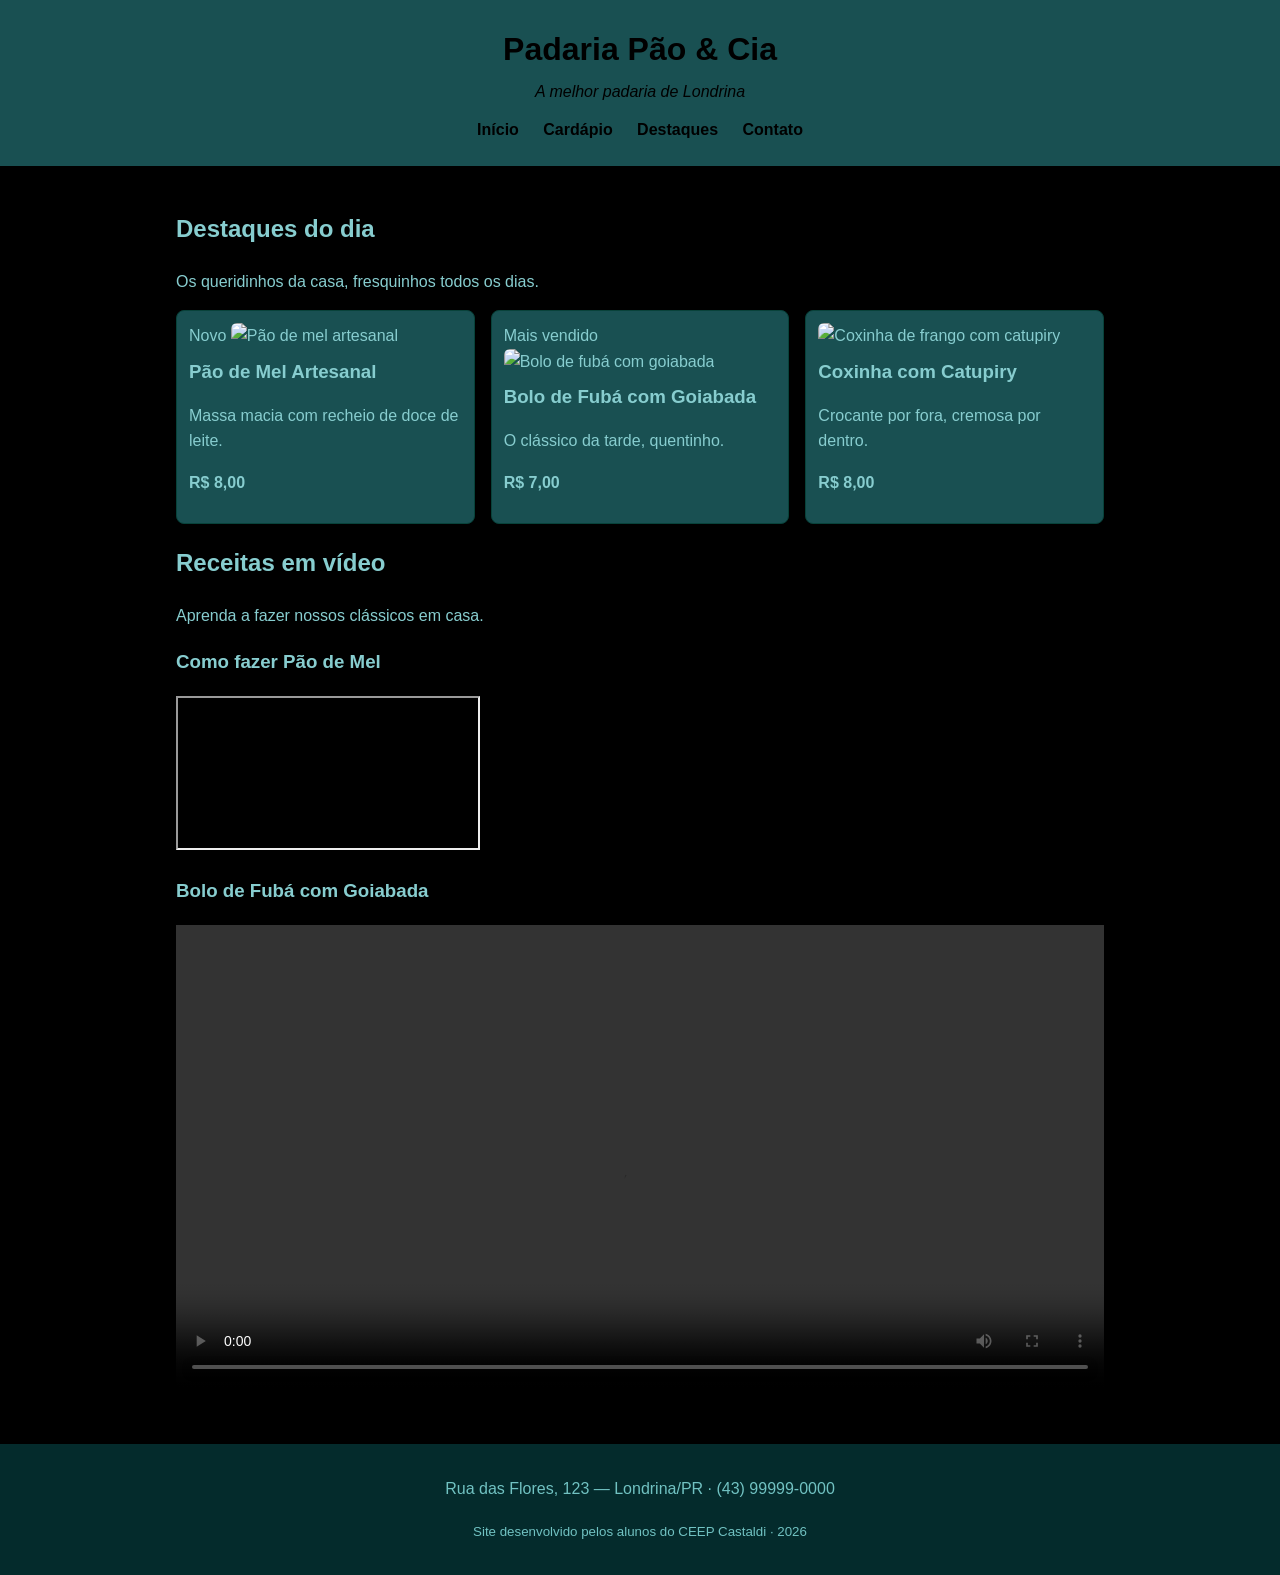
==== destaques.html @ 964742ab "ok" ====
<!DOCTYPE html>
<html lang="pt-BR">
<head>
    <meta charset="UTF-8">
    <meta name="viewport" content="width=device-width, initial-scale=1.0">
    <title>Destaques</title>
    <link rel="stylesheet" href="style.css">
</head>
<body>

    <header class="cabecalho">
        <h1>Padaria Pão &amp; Cia</h1>
        <p class="subtitulo">A melhor padaria de Londrina</p>
        <nav class="menu">
            <a href="index.html">Início</a>
            <a href="cardapio.html">Cardápio</a>
            <a href="destaques.html">Destaques</a>
            <a href="index.html#contato">Contato</a>
        </nav>
    </header>

    <main>

        <section class="intro">
            <h2>Destaques do dia</h2>
            <p>Os queridinhos da casa, fresquinhos todos os dias.</p>
        </section>

        <!-- Cards de destaque (reaproveita o estilo .cards / .card) -->
        <section class="destaques">
            <div class="cards">
                <article class="card">
                    <span class="selo">Novo</span>
                    <img src="img/pao-de-mel.jpg" alt="Pão de mel artesanal">
                    <h3>Pão de Mel Artesanal</h3>
                    <p>Massa macia com recheio de doce de leite.</p>
                    <p><strong>R$ 8,00</strong></p>
                </article>
                <article class="card">
                    <span class="selo">Mais vendido</span>
                    <img src="img/bolo-fuba.jpg" alt="Bolo de fubá com goiabada">
                    <h3>Bolo de Fubá com Goiabada</h3>
                    <p>O clássico da tarde, quentinho.</p>
                    <p><strong>R$ 7,00</strong></p>
                </article>
                <article class="card">
                    <img src="img/coxinha.jpg" alt="Coxinha de frango com catupiry">
                    <h3>Coxinha com Catupiry</h3>
                    <p>Crocante por fora, cremosa por dentro.</p>
                    <p><strong>R$ 8,00</strong></p>
                </article>
            </div>
        </section>

        <!-- RECEITAS EM VÍDEO -->
        <section class="receitas">
            <h2>Receitas em vídeo</h2>
            <p>Aprenda a fazer nossos clássicos em casa.</p>

            <div class="videos">

                <!-- OPÇÃO 1: vídeo do YouTube (troque VIDEO_ID pelo código do vídeo) -->
                <div class="video-item">
                    <h3>Como fazer Pão de Mel</h3>
                    <div class="video-wrapper">
                        <iframe src="https://www.youtube.com/embed/VIDEO_ID"
                                title="Receita de pão de mel"
                                allowfullscreen></iframe>
                    </div>
                </div>

                <!-- OPÇÃO 2: vídeo próprio (arquivo .mp4 dentro da pasta img/) -->
                <div class="video-item">
                    <h3>Bolo de Fubá com Goiabada</h3>
                    <video controls width="100%">
                        <source src="img/receita-bolo-fuba.mp4" type="video/mp4">
                        Seu navegador não suporta vídeo.
                    </video>
                </div>

            </div>
        </section>

    </main>

    <footer class="rodape">
        <p>Rua das Flores, 123 — Londrina/PR · (43) 99999-0000</p>
        <p><small>Site desenvolvido pelos alunos do CEEP Castaldi · 2026</small></p>
    </footer>

</body>
</html>
---- style.css ----
/* =========================================================
   PADARIA PÃO & CIA — CSS do Encontro 1
   Paleta com contraste aprovado no padrão WCAG AA
   ========================================================= */

/* box-sizing: a largura já inclui padding e borda (Box Model) */
* {
    box-sizing: border-box;
}

body {
    font-family: Arial, Helvetica, sans-serif;
    line-height: 1.6;
    margin: 0;
    color: #87cdcf;             /* marrom escuro (texto) */
    background-color: #000000;  /* creme (fundo) */
}

/* ===== Cabeçalho ===== */
.cabecalho {
    background-color: #195052;  /* âmbar escuro — texto branco tem contraste AA */
    color: #000000;
    text-align: center;
    padding: 24px 16px;
}

.cabecalho h1 {
    margin: 0;
}

.subtitulo {
    margin: 4px 0 12px;
    font-style: italic;
}

.menu a {
    color: #000000;
    text-decoration: none;
    margin: 0 10px;
    font-weight: bold;
}

.menu a:hover {
    text-decoration: underline;
}

/* ===== Área central ===== */
main {
    max-width: 960px;
    margin: 0 auto;    /* centraliza a página */
    padding: 24px 16px;
}

blockquote {
    border-left: 4px solid #195052;
    margin: 0 0 16px;
    padding: 8px 16px;
    background-color: #002d33dc;
}

/* ===== Cards de destaque (Flexbox) ===== */
.cards {
    display: flex;         /* coloca os cards lado a lado */
    flex-wrap: wrap;       /* quebra a linha em telas menores */
    gap: 16px;             /* espaço entre os cards */
}

.card {
    flex: 1 1 250px;       /* cresce, encolhe, largura base 250px */
    border: 1px solid #08423a;
    border-radius: 8px;
    padding: 12px;
    background-color: #195052;
}

.card img {
    width: 100%;
    height: 180px;
    object-fit: cover;     /* recorta a imagem sem deformar */
    border-radius: 6px;
}

.card h3 {
    margin: 8px 0 4px;
}

/* ===== Tabela do cardápio ===== */
.tabela-cardapio {
    width: 100%;
    border-collapse: collapse;   /* junta as bordas das células */
    margin-top: 8px;
}

.tabela-cardapio caption {
    text-align: left;
    font-style: italic;
    margin-bottom: 8px;
}

.tabela-cardapio th,
.tabela-cardapio td {
    border: 1px solid #71c2c2;
    padding: 10px;
    text-align: left;
}

.tabela-cardapio thead {
    background-color: #195052;
    color: #71c2c2;
}

/* ===== Rodapé ===== */
.rodape {
    background-color: #042b2c;
    color: #71c2c2;
    text-align: center;
    padding: 16px;
    margin-top: 24px;
}
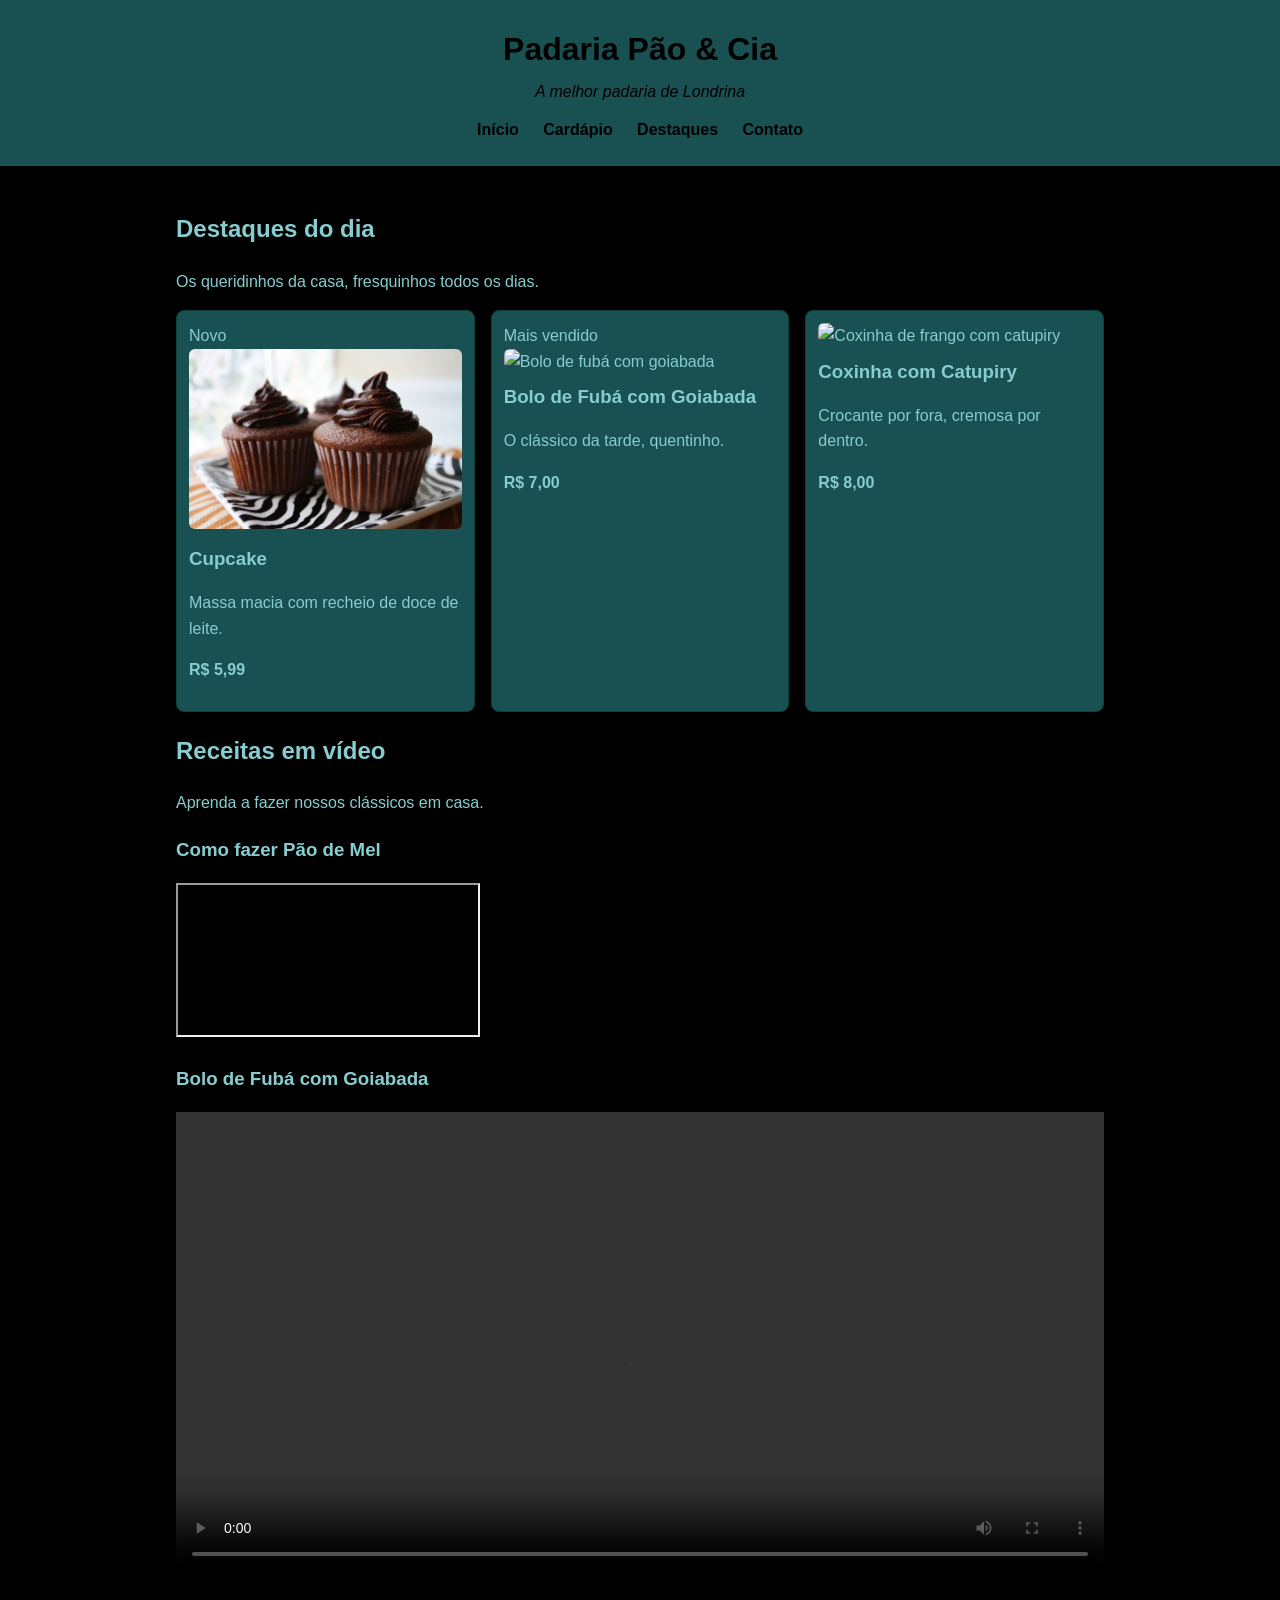
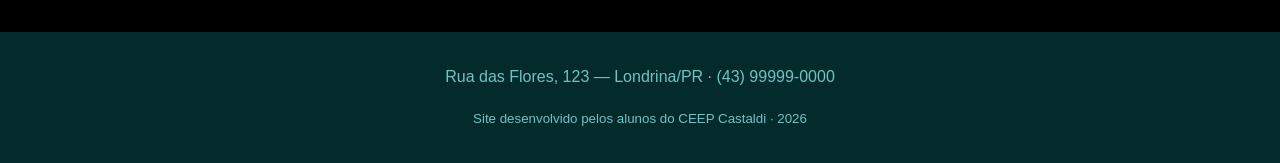
==== commit cdb68eda: "ok" ====
--- a/destaques.html
+++ b/destaques.html
@@ -31,10 +31,10 @@
             <div class="cards">
                 <article class="card">
                     <span class="selo">Novo</span>
-                    <img src="img/pao-de-mel.jpg" alt="Pão de mel artesanal">
-                    <h3>Pão de Mel Artesanal</h3>
+                    <img src="cupcake.png" alt="Cupcake">
+                    <h3>Cupcake</h3>
                     <p>Massa macia com recheio de doce de leite.</p>
-                    <p><strong>R$ 8,00</strong></p>
+                    <p><strong>R$ 5,99</strong></p>
                 </article>
                 <article class="card">
                     <span class="selo">Mais vendido</span>
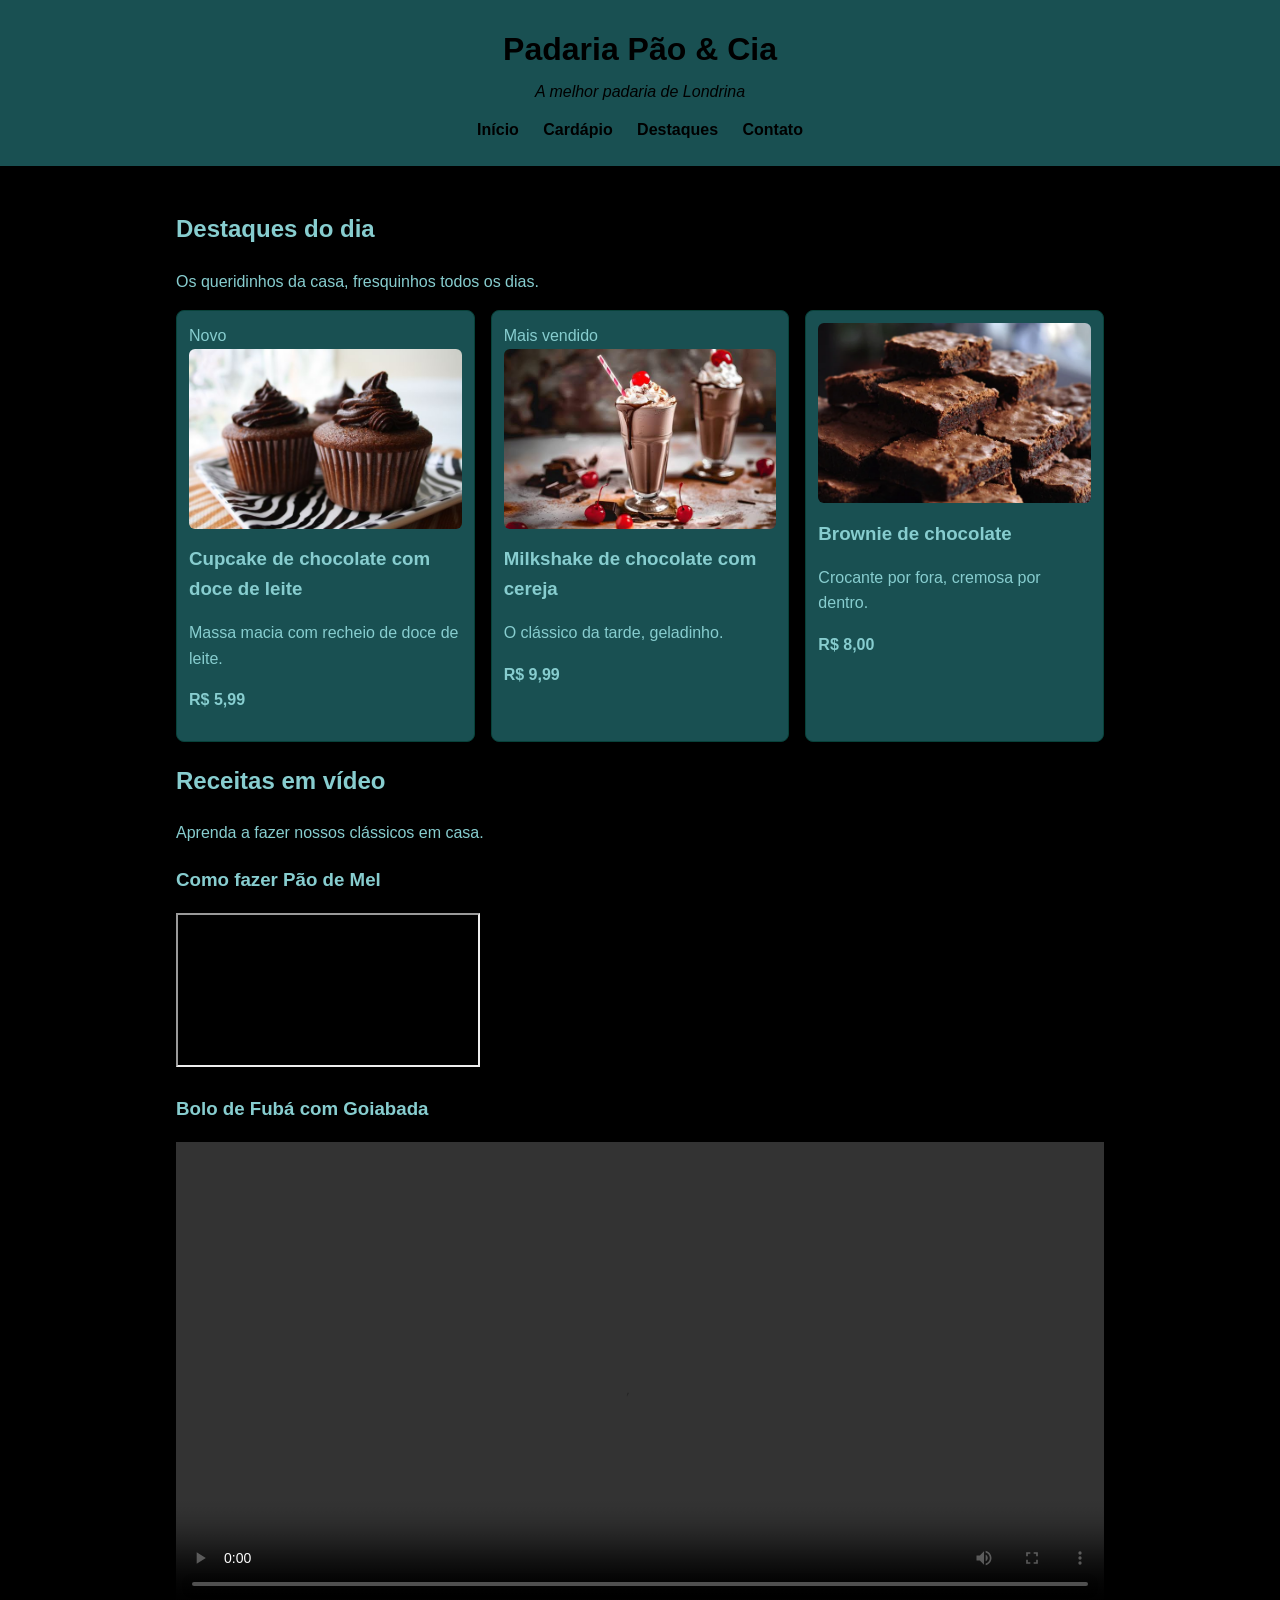
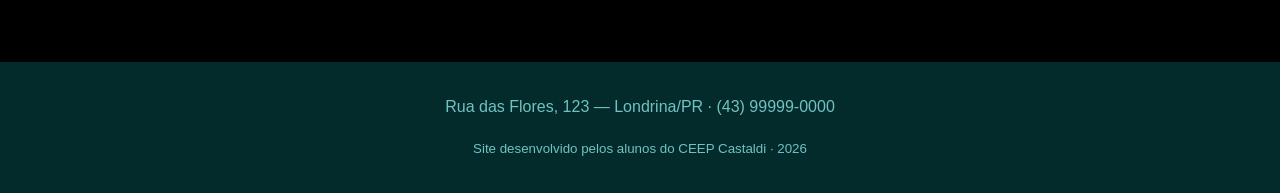
==== commit 944bb427: "ok" ====
--- a/destaques.html
+++ b/destaques.html
@@ -32,20 +32,20 @@
                 <article class="card">
                     <span class="selo">Novo</span>
                     <img src="cupcake.png" alt="Cupcake">
-                    <h3>Cupcake</h3>
+                    <h3>Cupcake de chocolate com doce de leite</h3>
                     <p>Massa macia com recheio de doce de leite.</p>
                     <p><strong>R$ 5,99</strong></p>
                 </article>
                 <article class="card">
                     <span class="selo">Mais vendido</span>
-                    <img src="img/bolo-fuba.jpg" alt="Bolo de fubá com goiabada">
-                    <h3>Bolo de Fubá com Goiabada</h3>
-                    <p>O clássico da tarde, quentinho.</p>
-                    <p><strong>R$ 7,00</strong></p>
+                    <img src="milk.png" alt="milkshake">
+                    <h3>Milkshake de chocolate com cereja</h3>
+                    <p>O clássico da tarde, geladinho.</p>
+                    <p><strong>R$ 9,99</strong></p>
                 </article>
                 <article class="card">
-                    <img src="img/coxinha.jpg" alt="Coxinha de frango com catupiry">
-                    <h3>Coxinha com Catupiry</h3>
+                    <img src="brownie.png" alt="Brownie">
+                    <h3>Brownie de chocolate</h3>
                     <p>Crocante por fora, cremosa por dentro.</p>
                     <p><strong>R$ 8,00</strong></p>
                 </article>
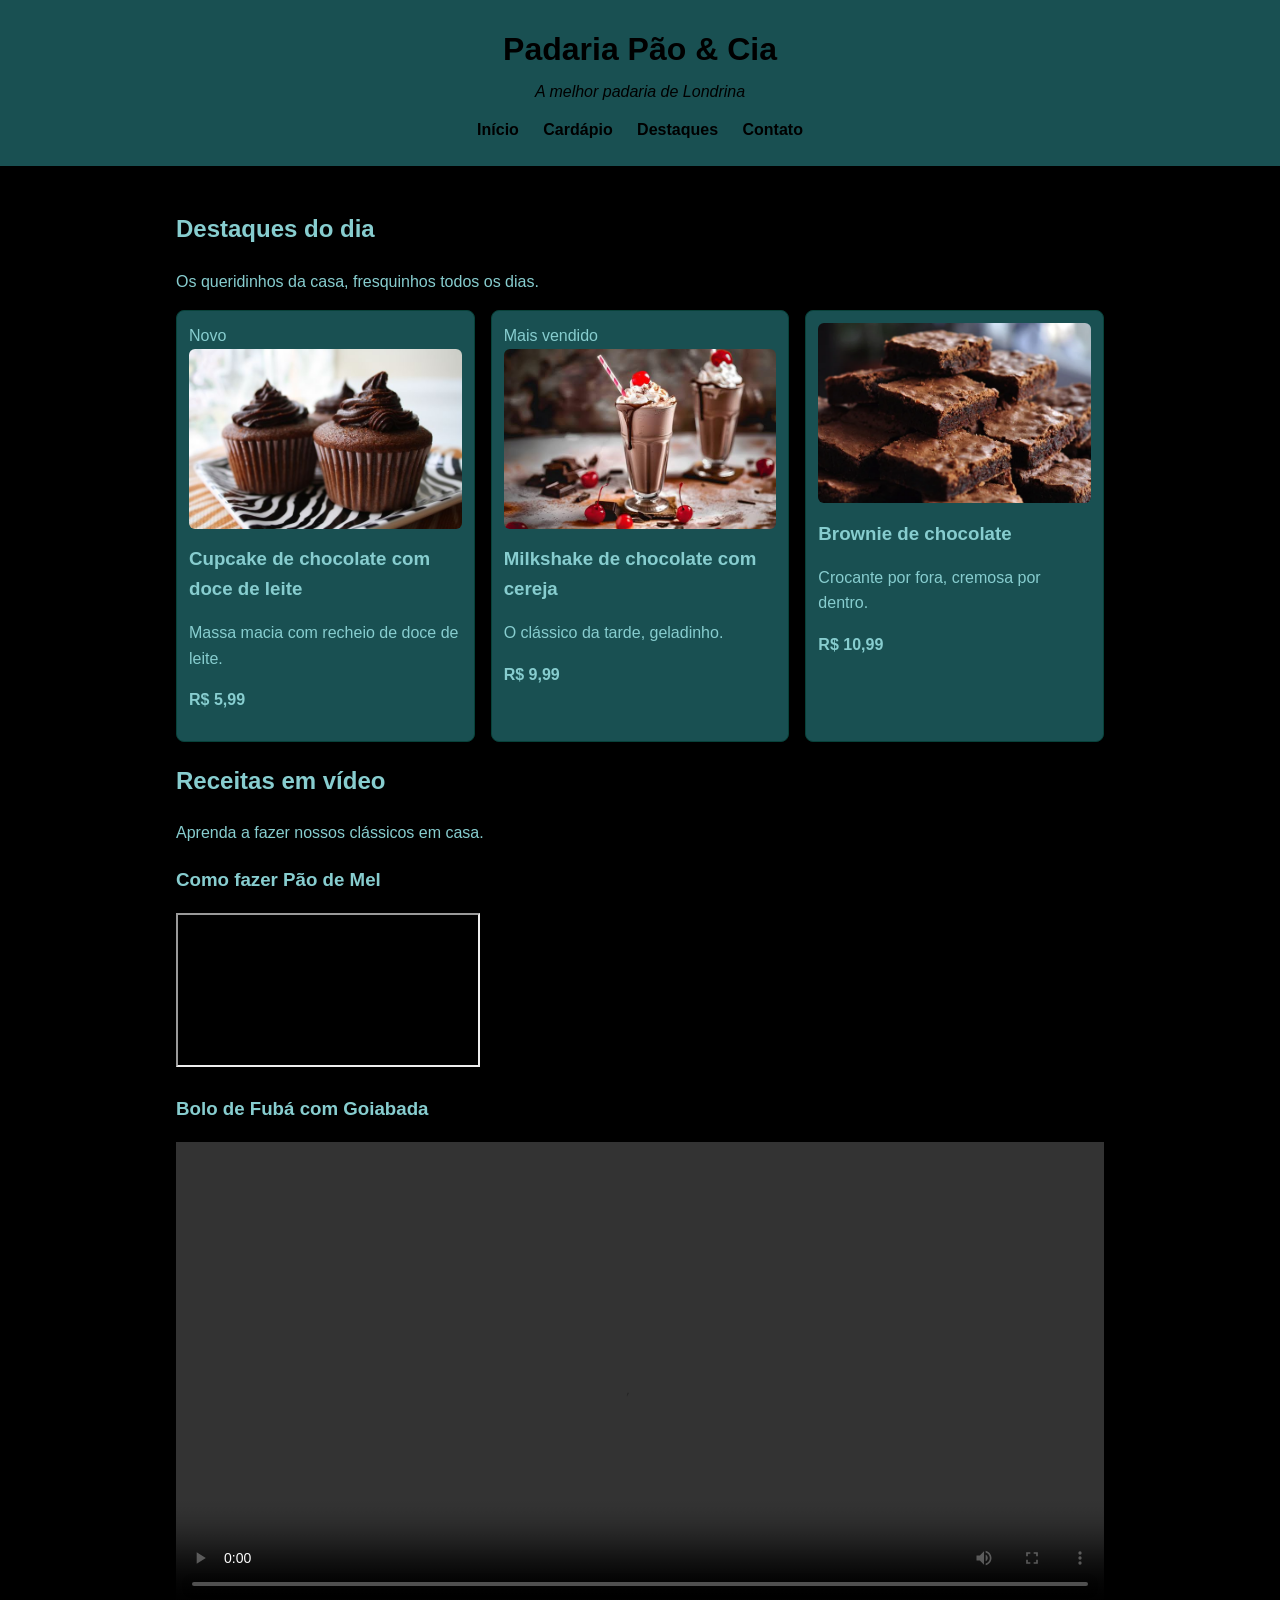
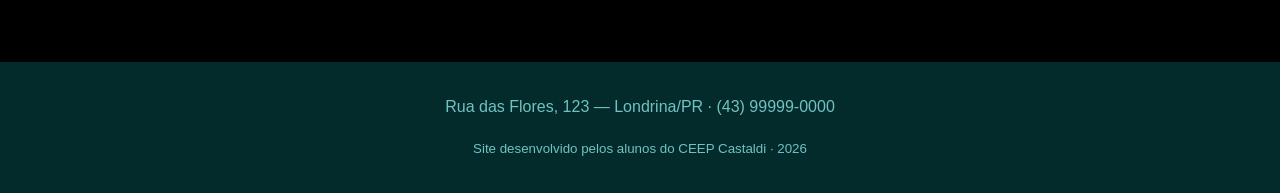
==== commit e550f8a3: "ok" ====
--- a/destaques.html
+++ b/destaques.html
@@ -47,7 +47,7 @@
                     <img src="brownie.png" alt="Brownie">
                     <h3>Brownie de chocolate</h3>
                     <p>Crocante por fora, cremosa por dentro.</p>
-                    <p><strong>R$ 8,00</strong></p>
+                    <p><strong>R$ 10,99</strong></p>
                 </article>
             </div>
         </section>
